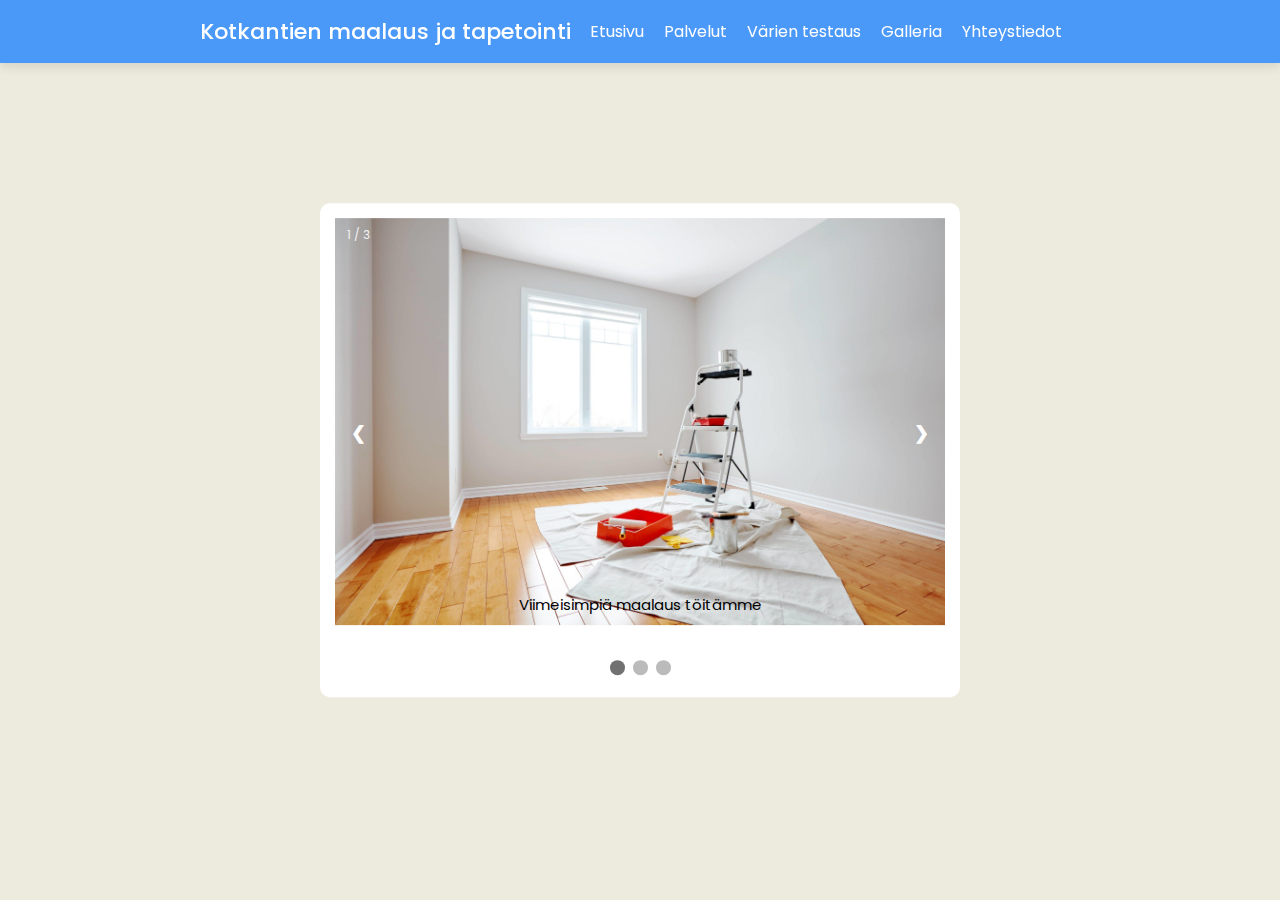
==== galleria.html @ 13252808 "Added project files" ====
<!DOCTYPE html>
<html lang="en">

<head>
  <meta charset="UTF-8" />
  <meta http-equiv="X-UA-Compatible" content="IE=edge" />
  <meta name="viewport" content="width=device-width, initial-scale=1.0" />
  <title>Etusivu</title>
  <link rel="stylesheet" href="css/index.css" />
  <link rel="stylesheet" href="css/galleria.css">
  <link rel="stylesheet" href="https://unicons.iconscout.com/release/v4.0.0/css/line.css" />
</head>

<body>
  <nav class="nav">
    <i class="uil uil-bars navOpenBtn"></i>
    <a href="#" class="logo">Kotkantien maalaus ja tapetointi</a>

    <ul class="nav-links">
      <i class="uil uil-times navCloseBtn"></i>
      <li><a href="index.html">Etusivu</a></li>
      <li><a href="palvelut.html">Palvelut</a></li>
      <li><a href="testaus.html">Värien testaus</a></li>
      <li><a href="galleria.html">Galleria</a></li>
      <li><a href="yhteystiedot.html">Yhteystiedot</a></li>
    </ul>

    <i class="uil uil-search search-icon" id="searchIcon"></i>
    <div class="search-box">
      <i class="uil uil-search search-icon"></i>
      <input type="text" placeholder="Search here..." />
    </div>
  </nav>

  <div id="main-content">
    <!-- Slideshow container -->
    <div class="slideshow-container">

      <!-- Full-width images with number and caption text -->
      <div class="mySlides fade">
        <div class="numbertext">1 / 3</div>
        <img src="img/shutterstock_645166399-min-scaled.jpg" style="width:100%">
        <div style="color: black;" class="text">Viimeisimpiä maalaus töitämme</div>
      </div>

      <div class="mySlides fade">
        <div class="numbertext">2 / 3</div>
        <img src="img/before-after-taupe-0822.jpg" style="width:100%">
        <div style="color: black;" class="text">Viimeisimpiä maalaus töitämme</div>
      </div>

      <div class="mySlides fade">
        <div class="numbertext">3 / 3</div>
        <img src="img/painting-2.jpg" style="width:100%">
        <div style="color: black;" class="text">Viimeisimpiä maalaus töitämme</div>
      </div>

      <!-- Next and previous buttons -->
      <a class="prev" onclick="plusSlides(-1)">&#10094;</a>
      <a class="next" onclick="plusSlides(1)">&#10095;</a>
    </div>
    <br>

    <!-- The dots/circles -->
    <div style="text-align:center">
      <span class="dot" onclick="currentSlide(1)"></span>
      <span class="dot" onclick="currentSlide(2)"></span>
      <span class="dot" onclick="currentSlide(3)"></span>
    </div>
  </div>

  <script src="js/index.js" defer></script>
  <script src="js/galleria.js"></script>
</body>

</html>
---- css/index.css ----
/* Google Fonts - Poppins */
@import url("https://fonts.googleapis.com/css2?family=Poppins:wght@300;400;500;600&display=swap");

* {
    margin: 0;
    padding: 0;
    box-sizing: border-box;
    font-family: "Poppins", sans-serif;
}

body {
    background: rgb(237, 234, 222);
}

.nav {
    position: fixed;
    top: 0;
    left: 0;
    width: 100%;
    padding: 15px 200px;
    background: #4a98f7;
    box-shadow: 0 4px 10px rgba(0, 0, 0, 0.1);
    z-index: 999;
}

.nav,
.nav .nav-links {
    display: flex;
    align-items: center;
}

.nav {
    justify-content: space-between;
}

a {
    color: #fff;
    text-decoration: none;
}

.nav .logo {
    font-size: 22px;
    font-weight: 500;
}

.nav .nav-links {
    column-gap: 20px;
    list-style: none;
}

.nav .nav-links a {
    transition: all 0.2s linear;
}

.nav.openSearch .nav-links a {
    opacity: 0;
    pointer-events: none;
}

.nav .search-icon {
    color: #fff;
    font-size: 20px;
    cursor: pointer;
}

.nav .search-box {
    position: absolute;
    right: 250px;
    height: 45px;
    max-width: 555px;
    width: 100%;
    opacity: 0;
    pointer-events: none;
    transition: all 0.2s linear;
}

.nav.openSearch .search-box {
    opacity: 1;
    pointer-events: auto;
}

.search-box .search-icon {
    position: absolute;
    left: 15px;
    top: 50%;
    left: 15px;
    color: #4a98f7;
    transform: translateY(-50%);
}

.search-box input {
    height: 100%;
    width: 100%;
    border: none;
    outline: none;
    border-radius: 6px;
    background-color: #fff;
    padding: 0 15px 0 45px;
}

.nav .navOpenBtn,
.nav .navCloseBtn {
    display: none;
}

/* responsive */
@media screen and (max-width: 1160px) {
    .nav {
        padding: 15px 100px;
    }

    .nav .search-box {
        right: 150px;
    }
}

@media screen and (max-width: 950px) {
    .nav {
        padding: 15px 50px;
    }

    .nav .search-box {
        right: 100px;
        max-width: 400px;
    }
}

@media screen and (max-width: 768px) {

    .nav .navOpenBtn,
    .nav .navCloseBtn {
        display: block;
    }

    .nav {
        padding: 15px 20px;
    }

    .nav .nav-links {
        position: fixed;
        top: 0;
        left: -100%;
        height: 100%;
        max-width: 280px;
        width: 100%;
        padding-top: 100px;
        row-gap: 30px;
        flex-direction: column;
        background-color: #11101d;
        box-shadow: 0 2px 10px rgba(0, 0, 0, 0.1);
        transition: all 0.4s ease;
        z-index: 100;
    }

    .nav.openNav .nav-links {
        left: 0;
    }

    .nav .navOpenBtn {
        color: #fff;
        font-size: 20px;
        cursor: pointer;
    }

    .nav .navCloseBtn {
        position: absolute;
        top: 20px;
        right: 20px;
        color: #fff;
        font-size: 20px;
        cursor: pointer;
    }

    .nav .search-box {
        top: calc(100% + 10px);
        max-width: calc(100% - 20px);
        right: 50%;
        transform: translateX(50%);
        box-shadow: 0 2px 10px rgba(0, 0, 0, 0.1);
    }
}

#main-content {
    position: absolute;
    left: 50%;
    top: 50%;
    -webkit-transform: translate(-50%, -50%);
    transform: translate(-50%, -50%);
    padding: 15px;
    border-radius: 10px;
    background-color: white;
}

.box {
    display: flex;
}
---- css/galleria.css ----
* {box-sizing:border-box}

/* Slideshow container */
.slideshow-container {
  max-width: 1000px;
  position: relative;
  margin: auto;
}

/* Hide the images by default */
.mySlides {
  display: none;
}

/* Next & previous buttons */
.prev, .next {
  cursor: pointer;
  position: absolute;
  top: 50%;
  width: auto;
  margin-top: -22px;
  padding: 16px;
  color: white;
  font-weight: bold;
  font-size: 18px;
  transition: 0.6s ease;
  border-radius: 0 3px 3px 0;
  user-select: none;
}

/* Position the "next button" to the right */
.next {
  right: 0;
  border-radius: 3px 0 0 3px;
}

/* On hover, add a black background color with a little bit see-through */
.prev:hover, .next:hover {
  background-color: rgba(0,0,0,0.8);
}

/* Caption text */
.text {
  color: #f2f2f2;
  font-size: 15px;
  padding: 8px 12px;
  position: absolute;
  bottom: 8px;
  width: 100%;
  text-align: center;
}

/* Number text (1/3 etc) */
.numbertext {
  color: #f2f2f2;
  font-size: 12px;
  padding: 8px 12px;
  position: absolute;
  top: 0;
}

/* The dots/bullets/indicators */
.dot {
  cursor: pointer;
  height: 15px;
  width: 15px;
  margin: 0 2px;
  background-color: #bbb;
  border-radius: 50%;
  display: inline-block;
  transition: background-color 0.6s ease;
}

.active, .dot:hover {
  background-color: #717171;
}

/* Fading animation */
.fade {
  animation-name: fade;
  animation-duration: 1.5s;
}

@keyframes fade {
  from {opacity: .4}
  to {opacity: 1}
}
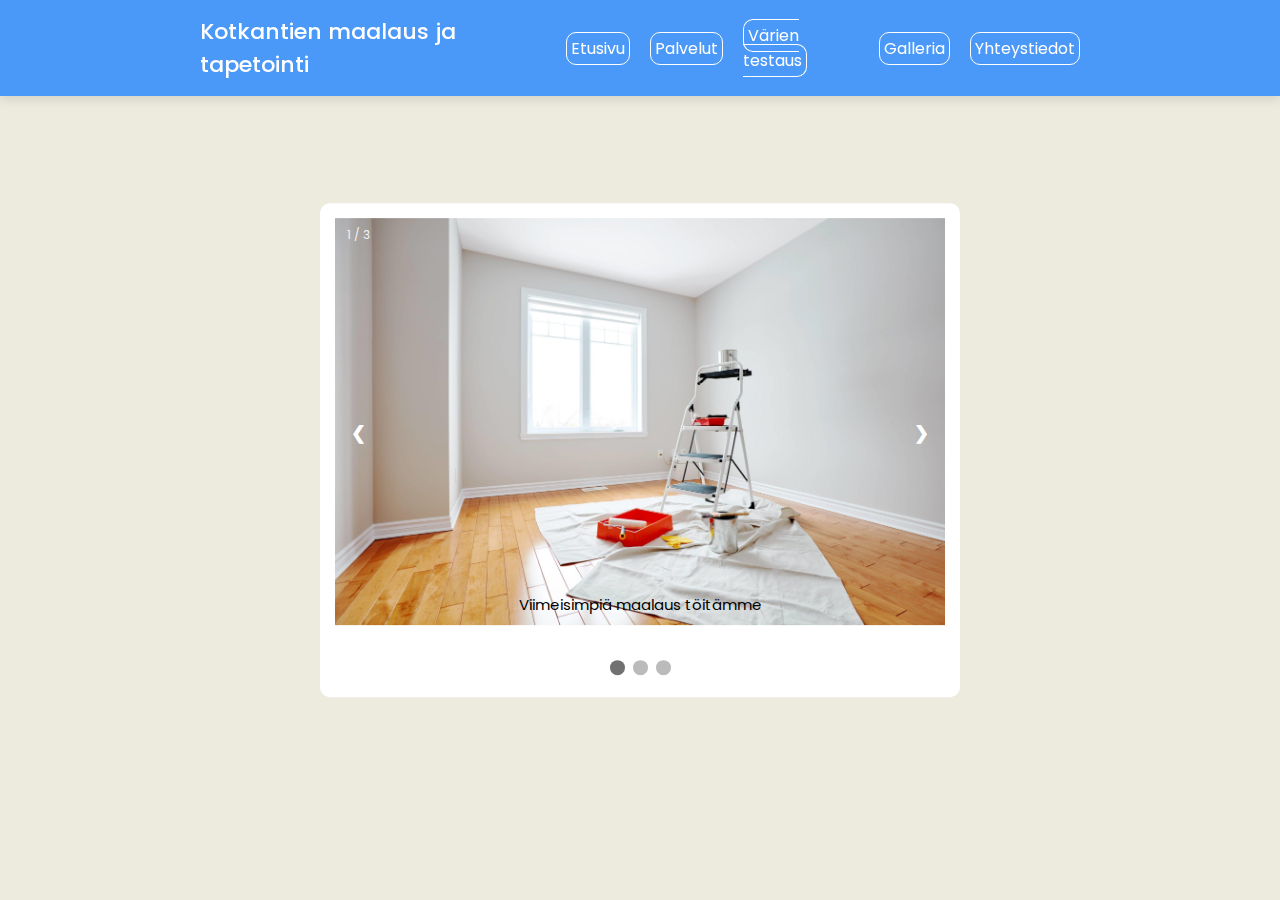
==== commit 19ce0722: "Made buttons look better" ====
--- a/galleria.html
+++ b/galleria.html
@@ -18,11 +18,11 @@
 
     <ul class="nav-links">
       <i class="uil uil-times navCloseBtn"></i>
-      <li><a href="index.html">Etusivu</a></li>
-      <li><a href="palvelut.html">Palvelut</a></li>
-      <li><a href="testaus.html">Värien testaus</a></li>
-      <li><a href="galleria.html">Galleria</a></li>
-      <li><a href="yhteystiedot.html">Yhteystiedot</a></li>
+      <li><a class="nav-link" href="index.html">Etusivu</a></li>
+      <li><a class="nav-link" href="palvelut.html">Palvelut</a></li>
+      <li><a class="nav-link" href="testaus.html">Värien testaus</a></li>
+      <li><a class="nav-link" href="galleria.html">Galleria</a></li>
+      <li><a class="nav-link" href="yhteystiedot.html">Yhteystiedot</a></li>
     </ul>
 
     <i class="uil uil-search search-icon" id="searchIcon"></i>
--- a/css/index.css
+++ b/css/index.css
@@ -21,6 +21,19 @@
     background: #4a98f7;
     box-shadow: 0 4px 10px rgba(0, 0, 0, 0.1);
     z-index: 999;
+}
+
+.nav-link {
+    padding: 4px;
+    border: 1px solid white;
+    border-radius: 10px;
+    color: white;
+}
+
+.nav-link:hover {
+    background-color: white;
+    color: black;
+    transition: 1;
 }
 
 .nav,
